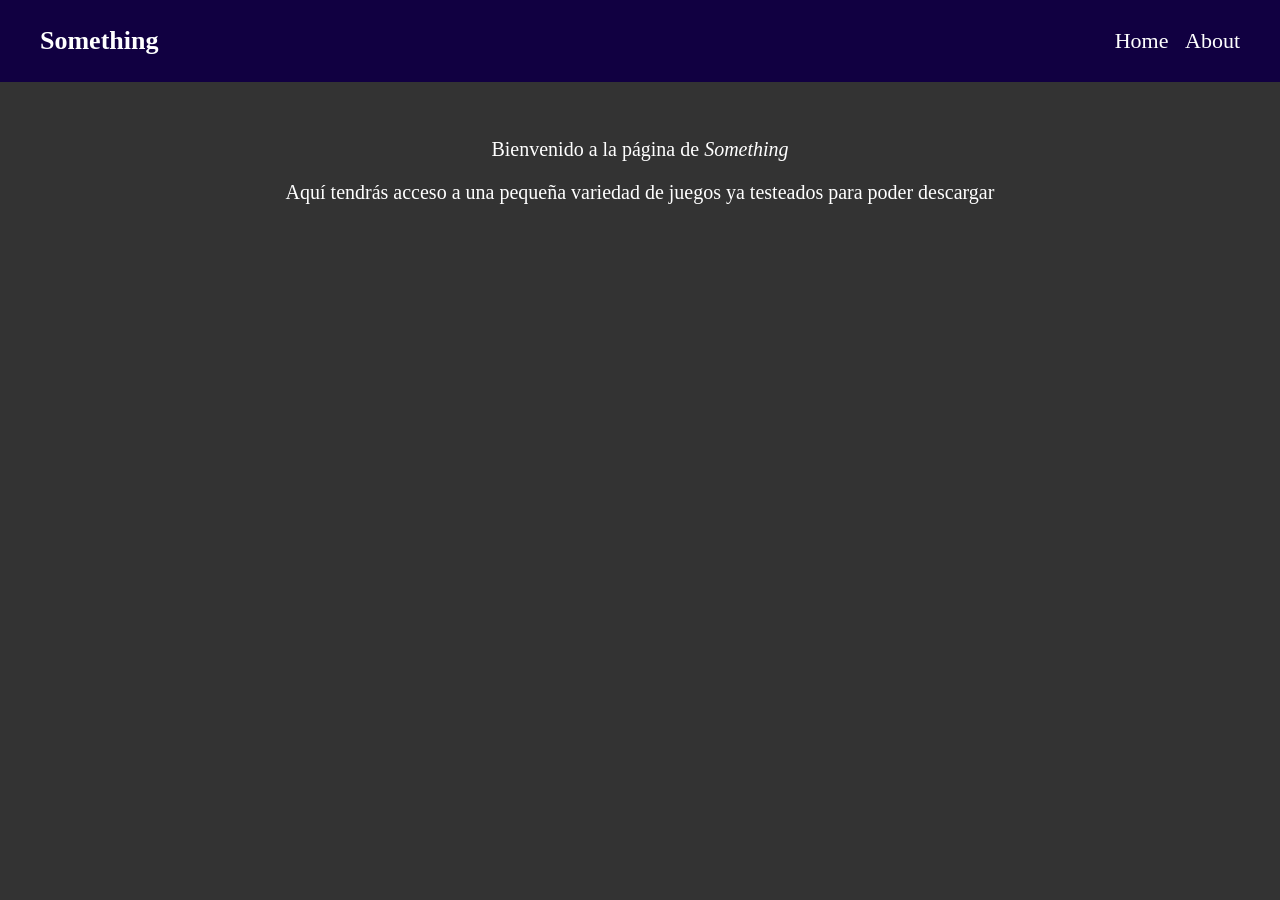
==== index.html @ 74b727d3 "Add files via upload" ====
<!DOCTYPE html>
<html lang="en">
<head>
    <meta charset="UTF-8">
    <meta name="viewport" content="width=device-width, initial-scale=1.0">
    <link rel="stylesheet" href="style.css">
    <title>Something - Home</title>
</head>
<body>
    <header>
        <div id="bloquePrincipal">
            <div id="tituloPrincipal">
                <p><b>Something</b></p>
            </div>
            <div id="enlacesPrincipal">
                <a href="#" id="linkPrincipal">Home</a>&nbsp; &nbsp;
                <a href="#" id="linkPrincipal">About</a>
            </div>
        </div>
    </header>
    <br>
    <br>
    <div id="textoHome">
        <p>Bienvenido a la página de <i>Something</i></p>
        <p>Aquí tendrás acceso a una pequeña variedad de juegos ya testeados para poder descargar</p>
    </div>
</body>
</html>
---- style.css ----
body {
    background-color: rgb(51, 51, 51);
    font-family: 'Franklin Gothic Medium';
    margin: 0px;
}

#bloquePrincipal {
    display: flex;
    justify-content: space-between;
    background-color: rgb(17, 0, 65);
}

#tituloPrincipal {
    color: white;
    margin-left: 40px;
    font-size: 26px;
}

#enlacesPrincipal {
    display: flex;
    align-items: center;
    margin-right: 40px;
    font-size: 22px;
}

#linkPrincipal {
    transition-duration: 0.3s;
    text-decoration: none;
    color: white;
}

#linkPrincipal:hover {
    transition-duration: 0.3s;
    color: rgb(0, 72, 145);
}

#textoHome {
    color: white;
    text-align: center;
    font-size: 20px;
}
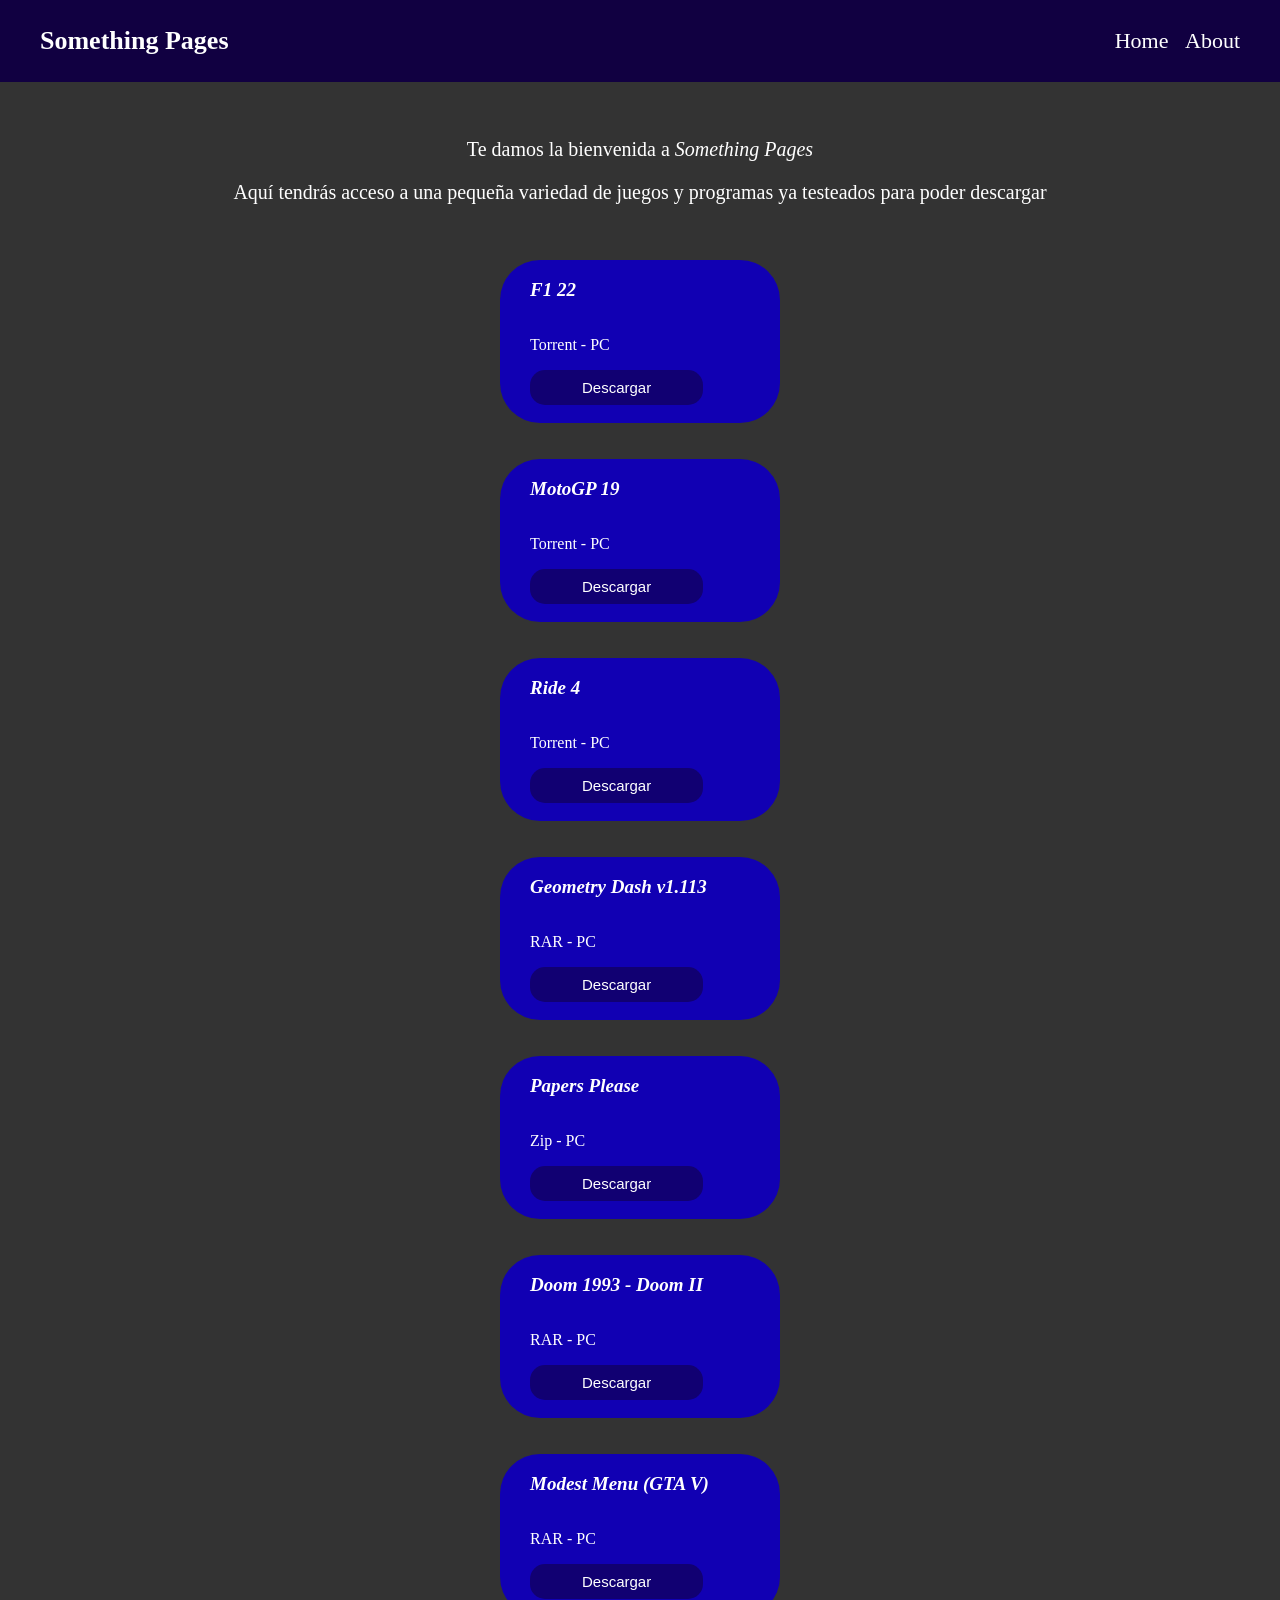
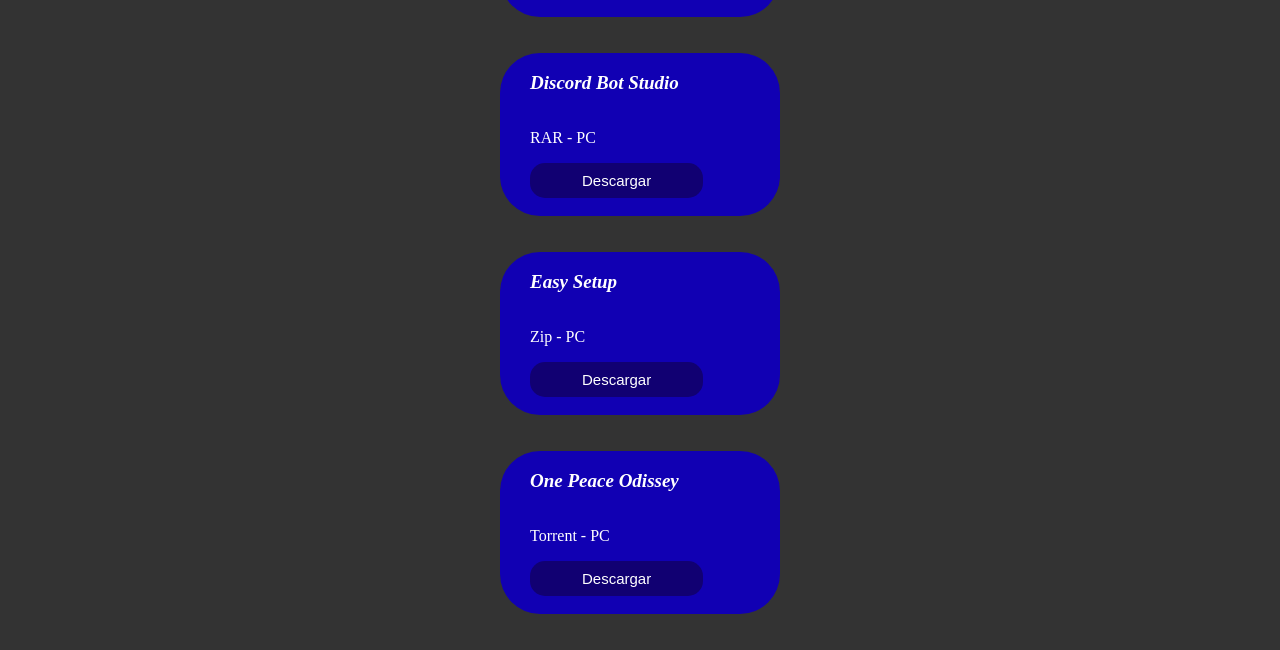
==== commit 8ace1bc3: "Add files via upload" ====
--- a/index.html
+++ b/index.html
@@ -4,25 +4,182 @@
     <meta charset="UTF-8">
     <meta name="viewport" content="width=device-width, initial-scale=1.0">
     <link rel="stylesheet" href="style.css">
-    <title>Something - Home</title>
+    <title>Something Pages - Home</title>
 </head>
 <body>
     <header>
         <div id="bloquePrincipal">
             <div id="tituloPrincipal">
-                <p><b>Something</b></p>
+                <p><b>Something Pages</b></p>
             </div>
             <div id="enlacesPrincipal">
-                <a href="#" id="linkPrincipal">Home</a>&nbsp; &nbsp;
-                <a href="#" id="linkPrincipal">About</a>
+                <a href="" id="linkPrincipal">Home</a>&nbsp; &nbsp;
+                <a href="" id="linkPrincipal" onclick="message()">About</a>
             </div>
         </div>
     </header>
     <br>
     <br>
     <div id="textoHome">
-        <p>Bienvenido a la página de <i>Something</i></p>
-        <p>Aquí tendrás acceso a una pequeña variedad de juegos ya testeados para poder descargar</p>
+        <p>Te damos la bienvenida a <i>Something Pages</i></p>
+        <p>Aquí tendrás acceso a una pequeña variedad de juegos y programas ya testeados para poder descargar</p>
     </div>
+    <br>
+    <br>
+    <div id="bloqueApp">
+        <div id="tituloApp">
+            <p><i><b>F1 22</b></i></p>
+        </div>
+        <div id="descApp">
+            <p>Torrent - PC</p>
+        </div>
+        <a href="https://drive.google.com/file/d/18KEBPl09cxrj0mr9h6b-s70hJYcemm68/view?usp=drive_link" target="_blank">
+            <button id="botonApp">Descargar</button>
+        </a>
+        <br>
+        <br>
+    </div>
+    <br>
+    <br>
+    <div id="bloqueApp">
+        <div id="tituloApp">
+            <p><i><b>MotoGP 19</b></i></p>
+        </div>
+        <div id="descApp">
+            <p>Torrent - PC</p>
+        </div>
+        <a href="https://drive.google.com/file/d/1lk9Q9F7qvbjDD-EyEvqagJbC5agxiiZe/view?usp=drive_link" target="_blank">
+            <button id="botonApp">Descargar</button>
+        </a>
+        <br>
+        <br>
+    </div>
+    <br>
+    <br>
+    <div id="bloqueApp">
+        <div id="tituloApp">
+            <p><i><b>Ride 4</b></i></p>
+        </div>
+        <div id="descApp">
+            <p>Torrent - PC</p>
+        </div>
+        <a href="https://drive.google.com/file/d/1ZOFIGqt0YFC7_G4nlPOw846pRlqWY5sb/view?usp=drive_link" target="_blank">
+            <button id="botonApp">Descargar</button>
+        </a>
+        <br>
+        <br>
+    </div>
+    <br>
+    <br>
+    <div id="bloqueApp">
+        <div id="tituloApp">
+            <p><i><b>Geometry Dash v1.113</b></i></p>
+        </div>
+        <div id="descApp">
+            <p>RAR - PC</p>
+        </div>
+        <a href="https://drive.google.com/file/d/1maCHCcVBX3IQAgSy2q_IsL0iQ7SaSE7G/view?usp=drive_link" target="_blank">
+            <button id="botonApp">Descargar</button>
+        </a>
+        <br>
+        <br>
+    </div>
+    <br>
+    <br>
+    <div id="bloqueApp">
+        <div id="tituloApp">
+            <p><i><b>Papers Please</b></i></p>
+        </div>
+        <div id="descApp">
+            <p>Zip - PC</p>
+        </div>
+        <a href="https://drive.google.com/file/d/16Uyau7fhSKArP4LGP4ORvc1TNnUk2Pdy/view?usp=drive_link" target="_blank">
+            <button id="botonApp">Descargar</button>
+        </a>
+        <br>
+        <br>
+    </div>
+    <br>
+    <br>
+    <div id="bloqueApp">
+        <div id="tituloApp">
+            <p><i><b>Doom 1993 - Doom II</b></i></p>
+        </div>
+        <div id="descApp">
+            <p>RAR - PC</p>
+        </div>
+        <a href="https://drive.google.com/file/d/1xGcalpmW9F6jL2yzaSHBM1wqgZ_rzOHL/view?usp=drive_link" target="_blank">
+            <button id="botonApp">Descargar</button>
+        </a>
+        <br>
+        <br>
+    </div>
+    <br>
+    <br>
+    <div id="bloqueApp">
+        <div id="tituloApp">
+            <p><i><b>Modest Menu (GTA V)</b></i></p>
+        </div>
+        <div id="descApp">
+            <p>RAR - PC</p>
+        </div>
+        <a href="https://drive.google.com/file/d/1S6QXRC-_2RsoSJ1wD36dNm_tSyLzlL4-/view?usp=drive_link" target="_blank">
+            <button id="botonApp">Descargar</button>
+        </a>
+        <br>
+        <br>
+    </div>
+    <br>
+    <br>
+    <div id="bloqueApp">
+        <div id="tituloApp">
+            <p><i><b>Discord Bot Studio</b></i></p>
+        </div>
+        <div id="descApp">
+            <p>RAR - PC</p>
+        </div>
+        <a href="https://drive.google.com/file/d/1py3-ET6L8UQJ5Ru5_BjCM1XH1K4jg_0C/view?usp=drive_link" target="_blank">
+            <button id="botonApp">Descargar</button>
+        </a>
+        <br>
+        <br>
+    </div>
+    <br>
+    <br>
+    <div id="bloqueApp">
+        <div id="tituloApp">
+            <p><i><b>Easy Setup</b></i></p>
+        </div>
+        <div id="descApp">
+            <p>Zip - PC</p>
+        </div>
+        <a href="https://drive.google.com/file/d/11eu7ldUu9ucCTKwtuM2eG4F_tQJowfKE/view?usp=drive_link" target="_blank">
+            <button id="botonApp">Descargar</button>
+        </a>
+        <br>
+        <br>
+    </div>
+    <br>
+    <br>
+    <div id="bloqueApp">
+        <div id="tituloApp">
+            <p><i><b>One Peace Odissey</b></i></p>
+        </div>
+        <div id="descApp">
+            <p>Torrent - PC</p>
+        </div>
+        <a href="https://drive.google.com/file/d/1PnOM3_eD-uwapQpp5Qpd3jJwC0EuD5k0/view?usp=drive_link" target="_blank">
+            <button id="botonApp">Descargar</button>
+        </a>
+        <br>
+        <br>
+    </div>
+    <br>
+    <br>
+    <script>
+        function message() {
+            alert("Esto aún está en desarrollo");
+        }
+    </script>
 </body>
 </html>
--- a/style.css
+++ b/style.css
@@ -5,9 +5,15 @@
 }
 
 #bloquePrincipal {
+    transition-duration: 0.5s;
     display: flex;
     justify-content: space-between;
     background-color: rgb(17, 0, 65);
+}
+
+#bloquePrincipal:hover {
+    transition-duration: 0.5s;
+    background-color: rgb(36, 0, 134);
 }
 
 #tituloPrincipal {
@@ -38,4 +44,51 @@
     color: white;
     text-align: center;
     font-size: 20px;
+}
+
+#bloqueApp {
+    transition-duration: 0.5s;
+    background-color: rgb(17, 0, 179);
+    margin-left: 500px;
+    margin-right: 500px;
+    border-radius: 40px;
+}
+
+#bloqueApp:hover {
+    transition-duration: 0.5s;
+    background-color: rgb(17, 0, 148);
+    margin-left: 430px;
+    margin-right: 430px;
+    border-radius: 20px;
+}
+
+#tituloApp {
+    display: flex;
+    color: white;
+    margin-left: 30px;
+    font-size: 19px;
+}
+
+#descApp {
+    color: white;
+    margin-left: 30px;
+    font-size: 16px;
+}
+
+#botonApp {
+    transition-duration: 0.5s;
+    padding: 7px 50px;
+    background-color: rgb(17, 0, 114);
+    margin-left: 30px;
+    border-color: transparent;
+    border-radius: 15px;
+    color: white;
+    font-size: 15px;
+}
+
+#botonApp:hover {
+    transition-duration: 0.5s;
+    padding: 12px 65px;
+    border-radius: 8px;
+    background-color: blue;
 }
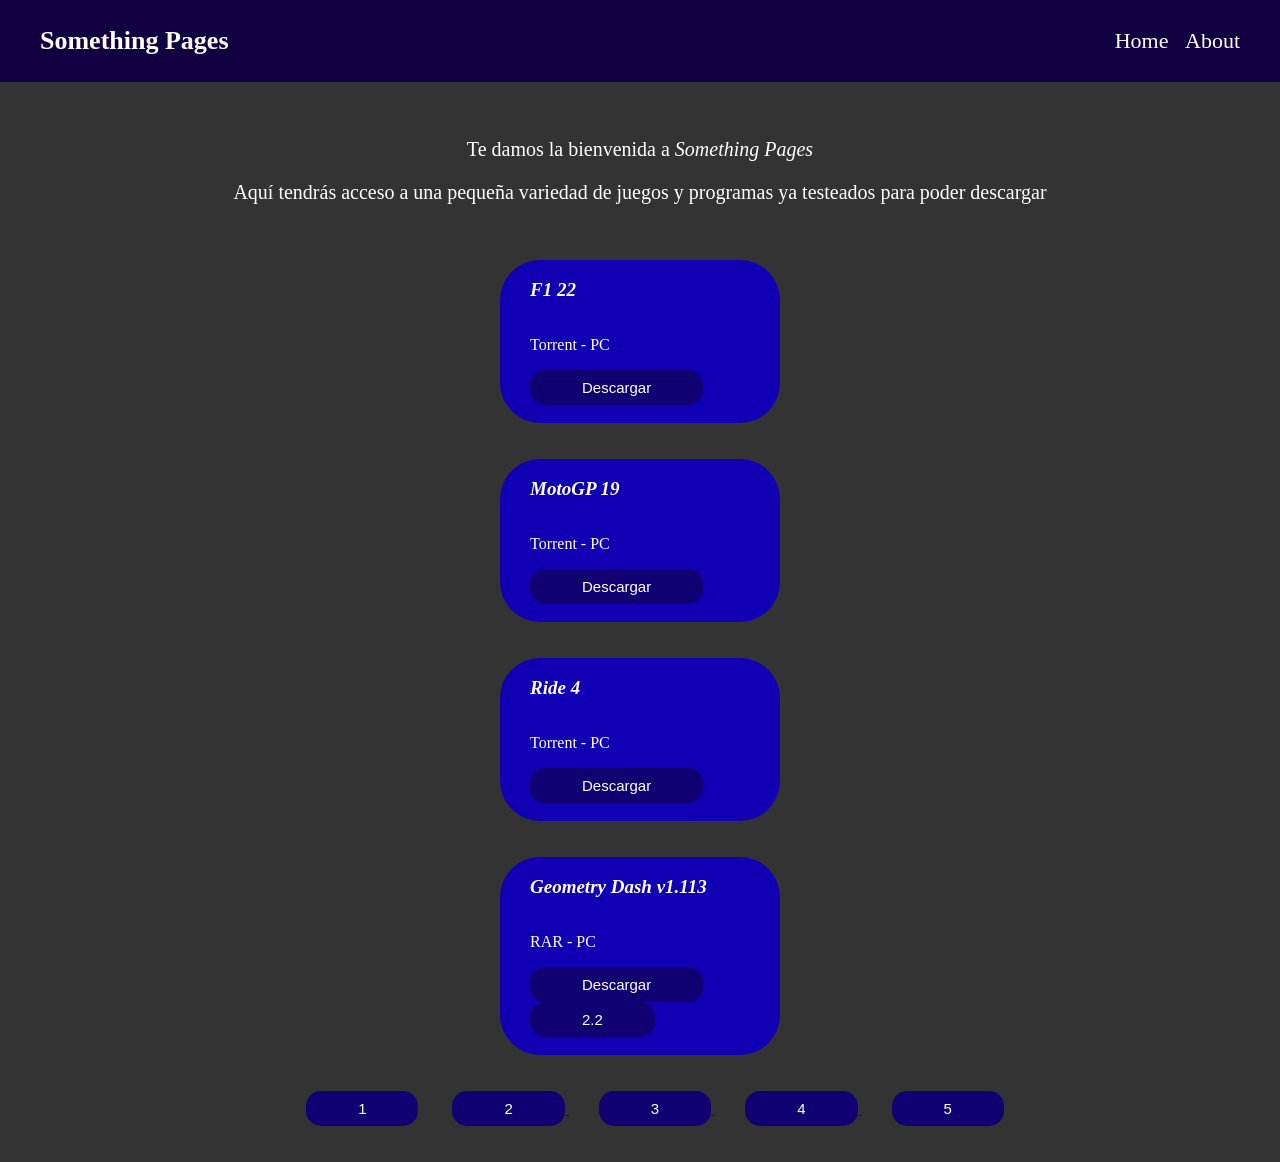
==== commit 9ef7a539: "Add files via upload" ====
--- a/index.html
+++ b/index.html
@@ -81,99 +81,31 @@
         <a href="https://drive.google.com/file/d/1maCHCcVBX3IQAgSy2q_IsL0iQ7SaSE7G/view?usp=drive_link" target="_blank">
             <button id="botonApp">Descargar</button>
         </a>
-        <br>
-        <br>
-    </div>
-    <br>
-    <br>
-    <div id="bloqueApp">
-        <div id="tituloApp">
-            <p><i><b>Papers Please</b></i></p>
-        </div>
-        <div id="descApp">
-            <p>Zip - PC</p>
-        </div>
-        <a href="https://drive.google.com/file/d/16Uyau7fhSKArP4LGP4ORvc1TNnUk2Pdy/view?usp=drive_link" target="_blank">
-            <button id="botonApp">Descargar</button>
+        <a href="https://www.mediafire.com/file/3b43qy0xy4ndi3k" target="_blank">
+            <button id="botonApp">2.2</button>
         </a>
         <br>
         <br>
     </div>
     <br>
     <br>
-    <div id="bloqueApp">
-        <div id="tituloApp">
-            <p><i><b>Doom 1993 - Doom II</b></i></p>
-        </div>
-        <div id="descApp">
-            <p>RAR - PC</p>
-        </div>
-        <a href="https://drive.google.com/file/d/1xGcalpmW9F6jL2yzaSHBM1wqgZ_rzOHL/view?usp=drive_link" target="_blank">
-            <button id="botonApp">Descargar</button>
+    <center>
+        <a href="">
+            <button id="botonPag">1</button>
         </a>
-        <br>
-        <br>
-    </div>
-    <br>
-    <br>
-    <div id="bloqueApp">
-        <div id="tituloApp">
-            <p><i><b>Modest Menu (GTA V)</b></i></p>
-        </div>
-        <div id="descApp">
-            <p>RAR - PC</p>
-        </div>
-        <a href="https://drive.google.com/file/d/1S6QXRC-_2RsoSJ1wD36dNm_tSyLzlL4-/view?usp=drive_link" target="_blank">
-            <button id="botonApp">Descargar</button>
+        <a href="páginas/2.html">
+            <button id="botonPag">2</button>
         </a>
-        <br>
-        <br>
-    </div>
-    <br>
-    <br>
-    <div id="bloqueApp">
-        <div id="tituloApp">
-            <p><i><b>Discord Bot Studio</b></i></p>
-        </div>
-        <div id="descApp">
-            <p>RAR - PC</p>
-        </div>
-        <a href="https://drive.google.com/file/d/1py3-ET6L8UQJ5Ru5_BjCM1XH1K4jg_0C/view?usp=drive_link" target="_blank">
-            <button id="botonApp">Descargar</button>
+        <a href="páginas/3.html">
+            <button id="botonPag">3</button>
         </a>
-        <br>
-        <br>
-    </div>
-    <br>
-    <br>
-    <div id="bloqueApp">
-        <div id="tituloApp">
-            <p><i><b>Easy Setup</b></i></p>
-        </div>
-        <div id="descApp">
-            <p>Zip - PC</p>
-        </div>
-        <a href="https://drive.google.com/file/d/11eu7ldUu9ucCTKwtuM2eG4F_tQJowfKE/view?usp=drive_link" target="_blank">
-            <button id="botonApp">Descargar</button>
+        <a href="páginas/4.html">
+            <button id="botonPag">4</button>
         </a>
-        <br>
-        <br>
-    </div>
-    <br>
-    <br>
-    <div id="bloqueApp">
-        <div id="tituloApp">
-            <p><i><b>One Peace Odissey</b></i></p>
-        </div>
-        <div id="descApp">
-            <p>Torrent - PC</p>
-        </div>
-        <a href="https://drive.google.com/file/d/1PnOM3_eD-uwapQpp5Qpd3jJwC0EuD5k0/view?usp=drive_link" target="_blank">
-            <button id="botonApp">Descargar</button>
+        <a href="páginas/5.html">
+            <button id="botonPag">5</button>
         </a>
-        <br>
-        <br>
-    </div>
+    </center>
     <br>
     <br>
     <script>
--- a/style.css
+++ b/style.css
@@ -91,4 +91,21 @@
     padding: 12px 65px;
     border-radius: 8px;
     background-color: blue;
+}
+
+#botonPag {
+    transition-duration: 0.5s;
+    padding: 7px 50px;
+    background-color: rgb(17, 0, 114);
+    margin-left: 30px;
+    border-color: transparent;
+    border-radius: 15px;
+    color: white;
+    font-size: 15px;
+}
+
+#botonPag:hover {
+    transition-duration: 0.5s;
+    border-radius: 8px;
+    background-color: blue;
 }
